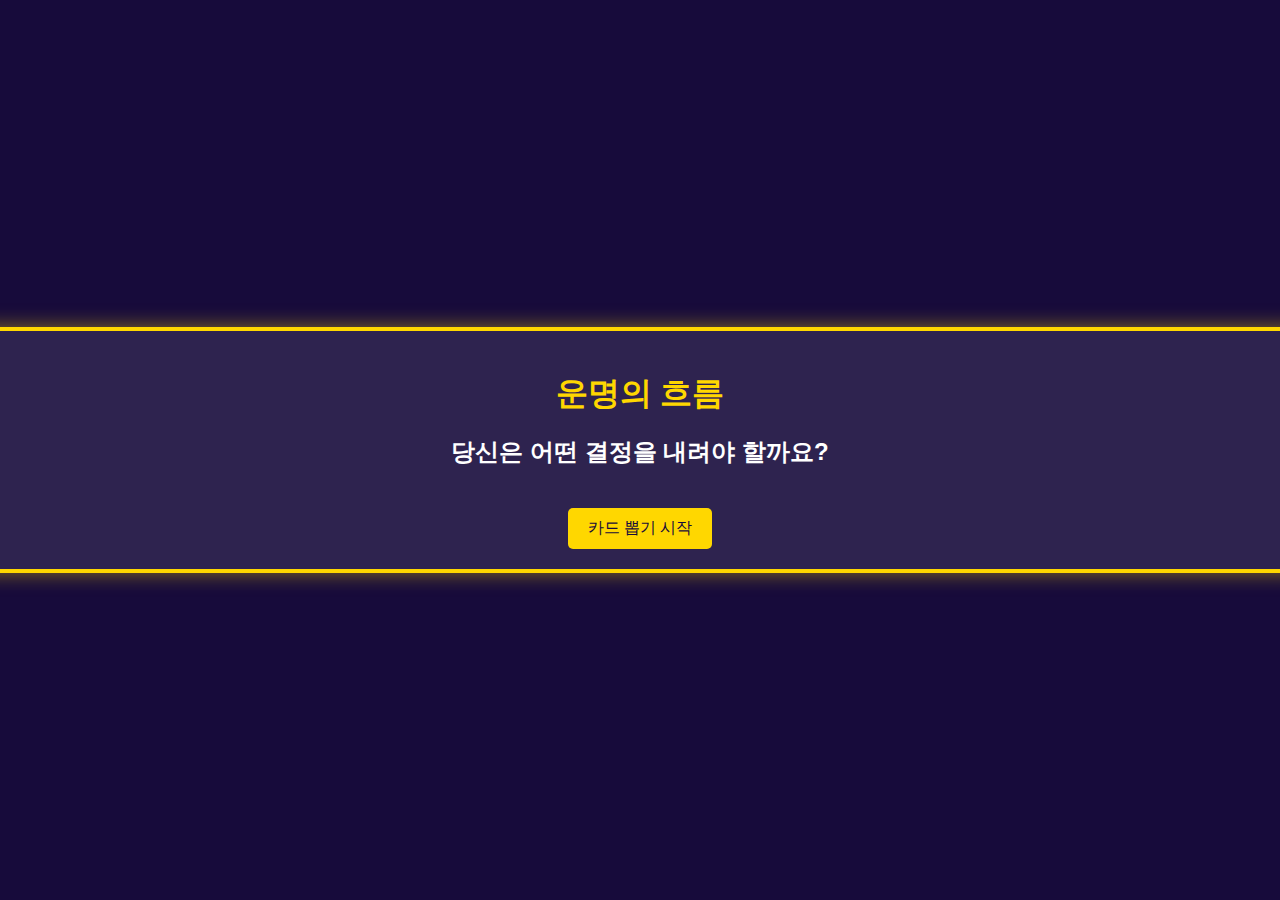
==== Server/Client/tarot/taro/Fate.html @ 8c9b630f "taro1" ====
<!DOCTYPE html>
<html lang="ko">
<head>
  <meta charset="UTF-8">
  <meta name="viewport" content="width=device-width, initial-scale=1.0">
  <title>타로 카드 게임</title>
  <link rel="stylesheet" href="fate.css">
</head>
<body>
  <div class="container">
    <h1>운명의 흐름</h1>
    <h2>당신은 어떤 결정을 내려야 할까요?</h2> 
    <div id="tarot-deck"></div>

    <div id="tarot-result" style="display: none;">
      <h2>선택한 카드 결과</h2>
      <div id="selected-cards"></div> <!-- 선택한 카드 결과 표시할 곳 -->
      <a href="mainP.html"><button id="reset-btn">처음으로</button></a>
    </div>

    <button id="start-btn">카드 뽑기 시작</button>
  </div>

  <script src="fate.js"></script>
</body>
</html>
---- Server/Client/tarot/taro/fate.css ----
body {
  background-color: #170B3B; /* 배경색 */
  display: flex;
  justify-content: center;
  align-items: center;
  height: 100vh; /* 전체 화면 높이 */
  margin: 0; /* 기본 여백 제거 */
  font-family: 'Arial', sans-serif; /* 기본 글꼴 설정 */
}

.container {
  background-color: rgba(255, 255, 255, 0.1); /* 반투명 배경 */
  border: 4px solid gold; /* 금색 테두리 크기 증가 */
  border-radius: 10px; /* 모서리 둥글게 */
  padding: 20px; /* 내부 여백 */
  text-align: center; /* 텍스트 중앙 정렬 */
  box-shadow: 0 0 20px rgba(255, 215, 0, 0.5); /* 그림자 효과 */
}

h1 {
  color: gold; /* 제목 색상 */
  margin-bottom: 10px; /* 제목과 다음 요소 간격 */
}

h2 {
  color: #fff; /* 부제목 색상 */
  margin-bottom: 20px; /* 부제목과 다음 요소 간격 */
}

button {
  background-color: gold; /* 버튼 배경색 */
  color: #170B3B; /* 버튼 글자색 */
  border: none; /* 기본 테두리 제거 */
  border-radius: 5px; /* 버튼 모서리 둥글게 */
  padding: 10px 20px; /* 버튼 패딩 */
  cursor: pointer; /* 커서 모양 변경 */
  font-size: 16px; /* 글자 크기 */
  transition: background-color 0.3s; /* 배경색 변화 애니메이션 */
}

button:hover {
  background-color: #ffd700; /* 버튼 호버 시 색상 변경 */
}

#tarot-result {
  margin-top: 20px; /* 선택한 카드 결과와 주변 요소 간격 */
}
  
  #tarot-deck {
    display: flex;
    flex-wrap: wrap;
    justify-content: center;
    margin-bottom: 20px;
    width: 1400px;
  }
  
  .card {
    width: 100px;
    height: 150px;
    margin: 10px;
    cursor: pointer;
    perspective: 1000px; /* 3D 효과를 위한 원근감 설정 */
  }
  
  .card-inner {
    width: 100%;
    height: 100%;
    position: relative;
    transition: transform 0.6s; /* 애니메이션 효과 */
    transform-style: preserve-3d; /* 3D 변환 스타일 */
  }
  
  .card-front, .card-back {
    position: absolute;
    width: 100%;
    height: 100%;
    backface-visibility: hidden; /* 뒷면이 보이지 않도록 설정 */
  }
  
  .card-back {
    background-image: url("cardimage/back.png"); /* 카드 뒷면 이미지 경로 */
    background-size: cover;
  }
  
  .card-front {
    background-size: cover;
    transform: rotateY(180deg); /* 카드 앞면을 180도 회전 */
  }
  
  #selected-cards {
    display: flex; /* flexbox 사용 */
    flex-direction: row; /* 가로 방향으로 정렬 */
    justify-content: center; /* 중앙 정렬 */
    gap: 20px; /* 카드 사이 간격 */
  }

  .selected-card-container {
    display: flex; /* 카드와 설명을 가로로 나란히 배치 */
    flex-direction: column; /* 카드와 설명을 세로로 정렬 */
    align-items: center; /* 세로 중앙 정렬 */
    margin-bottom: 10px; /* 카드 간 간격 */
    width: 320px;
  }
  
  .selected-card {
    width: 100px; /* 카드의 너비 설정 */
    height: 150px; /* 카드의 높이 설정 */
    background-size: cover; /* 배경 이미지를 커버로 설정 */
    border: 1px solid #000; /* 카드 테두리 설정 (선택 사항) */
  }
  
  .card-description {
    margin-left: 10px; /* 카드와 설명 간의 간격 */
    font-size: 14px; /* 설명 글자 크기 설정 */
    text-align: center; /* 설명 중앙 정렬 */
    white-space: pre-line; /* 줄바꿈 허용 */
    color: white;
  }
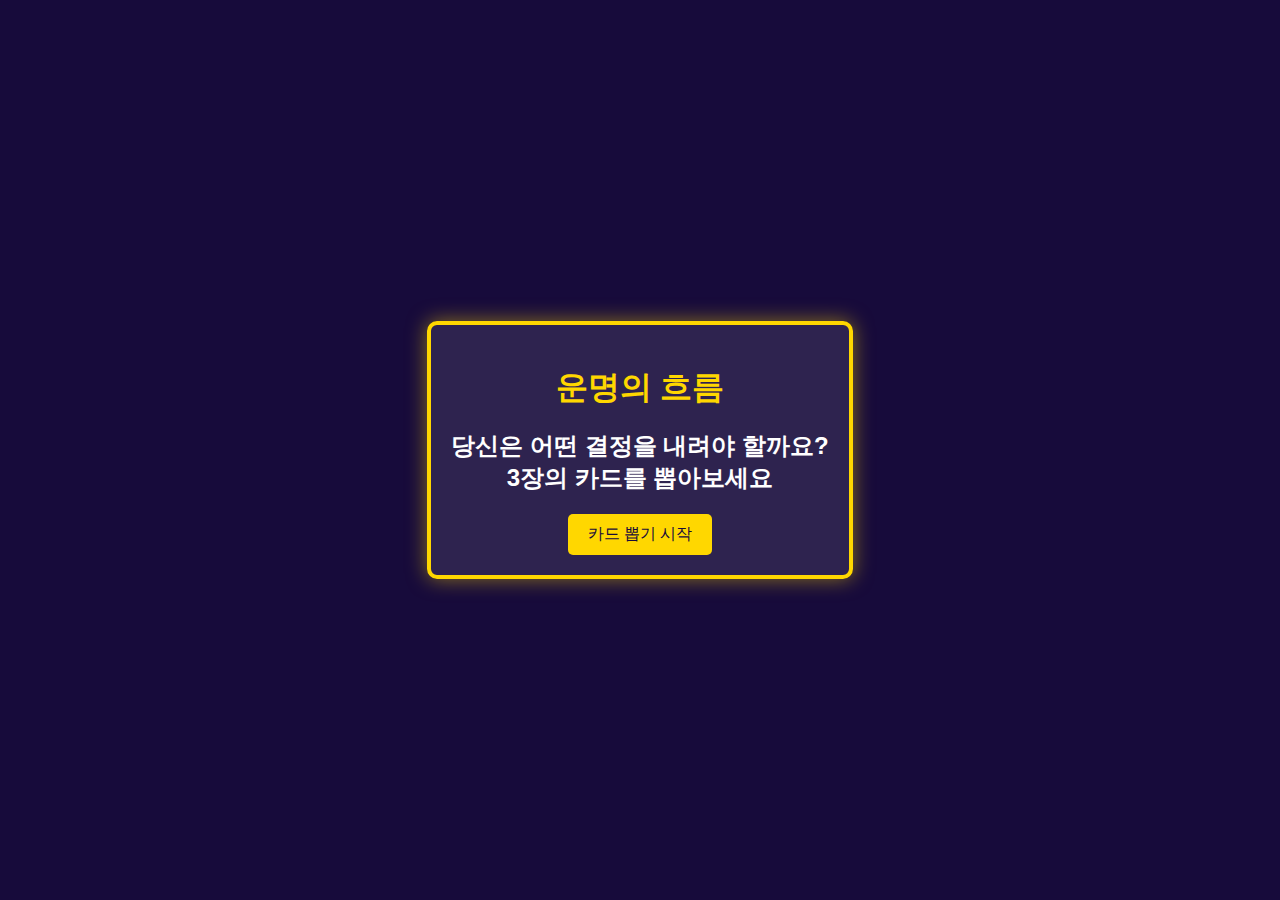
==== commit 3651b7cf: "taro4" ====
--- a/Server/Client/tarot/taro/Fate.html
+++ b/Server/Client/tarot/taro/Fate.html
@@ -9,9 +9,13 @@
 <body>
   <div class="container">
     <h1>운명의 흐름</h1>
-    <h2>당신은 어떤 결정을 내려야 할까요?</h2> 
+    <h2>당신은 어떤 결정을 내려야 할까요?<br> 3장의 카드를 뽑아보세요</h2> 
     <div id="tarot-deck"></div>
 
+    <div id="card-container">
+      <div class="card-row" id="card-row-1"></div>
+      <div class="card-row" id="card-row-2"></div>
+      
     <div id="tarot-result" style="display: none;">
       <h2>선택한 카드 결과</h2>
       <div id="selected-cards"></div> <!-- 선택한 카드 결과 표시할 곳 -->
--- a/Server/Client/tarot/taro/fate.css
+++ b/Server/Client/tarot/taro/fate.css
@@ -42,80 +42,95 @@
   background-color: #ffd700; /* 버튼 호버 시 색상 변경 */
 }
 
-#tarot-result {
-  margin-top: 20px; /* 선택한 카드 결과와 주변 요소 간격 */
+#tarot-deck {
+  display: flex;
+  flex-wrap: wrap;
+  justify-content: flex-start; /* 카드들을 중앙 정렬 */
+  width: 100%; /* 부모 요소의 전체 너비 */
+  max-width: 95%; /* 카드 덱의 최대 너비 제한 */
+  margin: 0 auto; /* 부모 요소에서 중앙 정렬 */
+  gap: 20px; /* 카드 간 열 간격 20px 설정 */
 }
-  
-  #tarot-deck {
-    display: flex;
-    flex-wrap: wrap;
-    justify-content: center;
-    margin-bottom: 20px;
-    width: 1400px;
-  }
-  
-  .card {
-    width: 100px;
-    height: 150px;
-    margin: 10px;
-    cursor: pointer;
-    perspective: 1000px; /* 3D 효과를 위한 원근감 설정 */
-  }
-  
-  .card-inner {
-    width: 100%;
-    height: 100%;
-    position: relative;
-    transition: transform 0.6s; /* 애니메이션 효과 */
-    transform-style: preserve-3d; /* 3D 변환 스타일 */
-  }
-  
-  .card-front, .card-back {
-    position: absolute;
-    width: 100%;
-    height: 100%;
-    backface-visibility: hidden; /* 뒷면이 보이지 않도록 설정 */
-  }
-  
-  .card-back {
-    background-image: url("cardimage/back.png"); /* 카드 뒷면 이미지 경로 */
-    background-size: cover;
-  }
-  
-  .card-front {
-    background-size: cover;
-    transform: rotateY(180deg); /* 카드 앞면을 180도 회전 */
-  }
-  
-  #selected-cards {
-    display: flex; /* flexbox 사용 */
-    flex-direction: row; /* 가로 방향으로 정렬 */
-    justify-content: center; /* 중앙 정렬 */
-    gap: 20px; /* 카드 사이 간격 */
-  }
 
-  .selected-card-container {
-    display: flex; /* 카드와 설명을 가로로 나란히 배치 */
-    flex-direction: column; /* 카드와 설명을 세로로 정렬 */
-    align-items: center; /* 세로 중앙 정렬 */
-    margin-bottom: 10px; /* 카드 간 간격 */
-    width: 320px;
-  }
-  
-  .selected-card {
-    width: 100px; /* 카드의 너비 설정 */
-    height: 150px; /* 카드의 높이 설정 */
-    background-size: cover; /* 배경 이미지를 커버로 설정 */
-    border: 1px solid #000; /* 카드 테두리 설정 (선택 사항) */
-  }
-  
-  .card-description {
-    margin-left: 10px; /* 카드와 설명 간의 간격 */
-    font-size: 14px; /* 설명 글자 크기 설정 */
-    text-align: center; /* 설명 중앙 정렬 */
-    white-space: pre-line; /* 줄바꿈 허용 */
-    color: white;
-  }
-  
-  
-  +/* 카드 한 개에 대한 스타일 */
+.card {
+  width: 100px; /* 카드 너비 */
+  height: 180px; /* 카드 높이 */
+  margin: 0 -37px; /* 카드 간 겹침 정도 */
+  cursor: pointer;
+  position: relative;
+  z-index: 1; /* 카드가 쌓일 때 Z-축 순서 설정 */
+}
+
+/* 카드에 마우스를 올렸을 때 크기 변화 */
+.card:hover {
+  transform: scale(1.1); /* 카드 크기를 10% 키운다 */
+}
+
+/* 카드 행 (줄을 나눠서 카드를 배치) */
+.card-row {
+  display: flex;
+  flex-wrap: wrap; /* 여러 줄로 카드 배치 */
+  margin-left: 10px;
+  gap: 0px; /* 카드 간의 간격을 없애거나 최소화 */
+  justify-content: flex-start; /* 왼쪽 정렬 */
+}
+
+/* 카드 앞면과 뒷면의 스타일 */
+.card-inner {
+  width: 100%;
+  height: 100%;
+  position: relative;
+  transition: transform 0.6s; /* 카드 앞면과 뒷면 회전 효과 */
+  transform-style: preserve-3d; /* 3D 변환 스타일 */
+}
+
+/* 카드 앞면과 뒷면이 겹치지 않도록 수정 */
+.card-front, .card-back {
+  position: absolute;
+  width: 100%;
+  height: 100%;
+  backface-visibility: hidden; /* 뒷면이 보이지 않도록 설정 */
+}
+
+/* 카드 뒷면 이미지 */
+.card-back {
+  background-image: url("cardimage/back.png"); /* 카드 뒷면 이미지 경로 */
+  background-size: cover;
+}
+
+/* 카드 앞면 이미지 */
+.card-front {
+  background-size: cover;
+  transform: rotateY(180deg); /* 카드 앞면을 180도 회전 */
+}
+
+#selected-cards {
+  display: flex; /* flexbox 사용 */
+  flex-direction: row; /* 가로 방향으로 정렬 */
+  justify-content: center; /* 중앙 정렬 */
+  gap: 20px; /* 카드 사이 간격 */
+}
+
+.selected-card-container {
+  display: flex; /* 카드와 설명을 가로로 나란히 배치 */
+  flex-direction: column; /* 카드와 설명을 세로로 정렬 */
+  align-items: center; /* 세로 중앙 정렬 */
+  margin-bottom: 10px; /* 카드 간 간격 */
+  width: 320px;
+}
+
+.selected-card {
+  width: 100px; /* 카드의 너비 설정 */
+  height: 180px; /* 카드의 높이 설정 */
+  background-size: cover; /* 배경 이미지를 커버로 설정 */
+  border: 1px solid #000; /* 카드 테두리 설정 (선택 사항) */
+}
+
+.card-description {
+  margin-left: 10px; /* 카드와 설명 간의 간격 */
+  font-size: 14px; /* 설명 글자 크기 설정 */
+  text-align: center; /* 설명 중앙 정렬 */
+  white-space: pre-line; /* 줄바꿈 허용 */
+  color: white;
+}